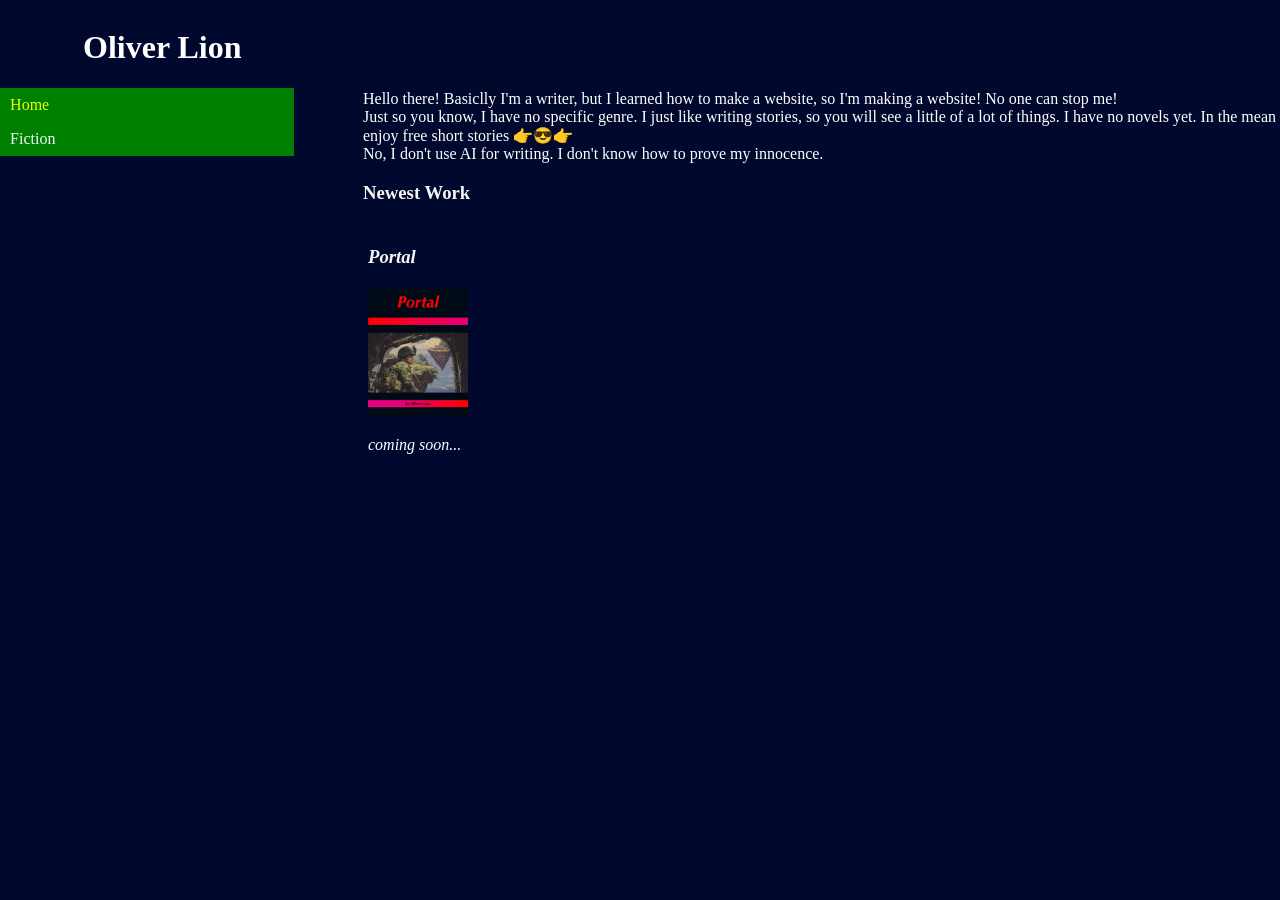
==== index.html @ 4d0762e3 "Update index.html Trying to fix the icon issue on header; trying to remove a phrase form a different" ====
<!DOCTYPE html>
<html lang="en">
<head>
  <meta charset="UTF-8">
  <link rel="icon" type="image/svg" href="Ol2.svg">
  <link rel="stylesheet" href="ol.css">
  <meta name="viewport" content="width=device-width, initial-scale=1.0">
  <title>Home</title>
  <!--FONTS-->
</head>

<header>
  <div class="header">
  <img src = "OL2.svg" width="65" alt="">
    <h1>Oliver Lion</h1>
  </div>
</header>


<!--MENU (make it a side bar?)-->
<div>
<ul class="left">
  <li><a href="index.html" class="active">Home</a></li>
  <li><a href="fiction.html">Fiction</a></li>
</ul>
</div>
<div class="paragraph">
<!--INTRO-->
<p>Hello there! Basiclly I'm a writer, but I learned how to make a website, so I'm making a website! No one can stop me!
<br>
Just so you know, I have no specific genre. I just like writing stories, so you will see a little of a lot of things. I have no novels yet. In the mean time, <br> enjoy free short stories  &#128073;&#128526;&#128073;
<br>
No, I don't use AI for writing. I don't know how to prove my innocence.
</p>

<!--STORIES-->
<h3>Newest Work</h3>
<div class="stories-home">
<div class="first">
<h3><i>Portal</i></h3>
<img src = "Portal Cover 3-page001.png" width="100" alt="Temporary image for the story Portal"> <p><i>coming soon...</i></p>
</div>
<div>
<h3><i></i></h3>
<img src = "" width="100" alt=""><p><i></i></p>
</div>
<div>
<h3><i></i></h3>
<img src = "" width="100" alt=""> <p><i></i></p>
</div>
</div>
<!--
<a href="Portal.pdf" download="Portal.pdf" class="story-button">Portal (download)</a>
<br>
<a href="Portal.pdf" class="story-button">Portal</a>
-->
---- ol.css ----
body{
  background-color: rgb(0,8,46);
}

p{
  color:white;
}

h1{
   color: white;
  }
h3{
  color:whitesmoke;
}

a{
  color: lightgreen;
  text-decoration: none;
}

.story-button{
  background:green;
  height: 20px;
  width: 65px;
  padding: 15px 32px;
  border:none;
  text-align: center;
  text-decoration: none;
  color: whitesmoke;
  display: inline-block;
  font-size: 12px;
  cursor: pointer;
}
.story-button:hover {
  background-color:red;
  color:yellow;
}

.header{
  display: flex;
  justify-content: left;
  gap: 10px;
}
.side{
    float: left;
    margin-top: 0%;
    container: 0px;
    border: none;
    position: sticky;
}
.left{
    float: left;
    margin-top: 0%;
    margin-right: -50%;
    margin-left: -1.1%;
    container: 0px;
    border: none;
    position: sticky;
}
.paragraph{
    float: none;
    container: 0px;
    margin-top: -1.5%;
    margin-left: 350px;
    border: none;
    position: sticky;
    width: 1000px;
    border-radius: 0;
    border: none;
    padding: 5px;
}

.stories-home{
    float: none;
    container: 0px;
    margin-left: 0px;
    border: none;
    position: sticky;
    width: 1000px;
    border-radius: 0;
    border: none;
    padding: 5px;
}
.stories-home {
  display: flex;
  gap: 20px; /* Space between paragraphs */
}
/*MENU/NAVBAR*/
ul {
  list-style-type: none;
  margin: 0;
  padding: 0;
  background-color: green;
  width: 300px;
}
li a {
  display: block;
  color: whitesmoke;
  padding: 8px 16px;
  text-decoration: none;
}
li a:hover {
  background-color: red;
  color: yellow;
}
.active {
  background-color: green;
  color: rgb(234, 255, 0);
}
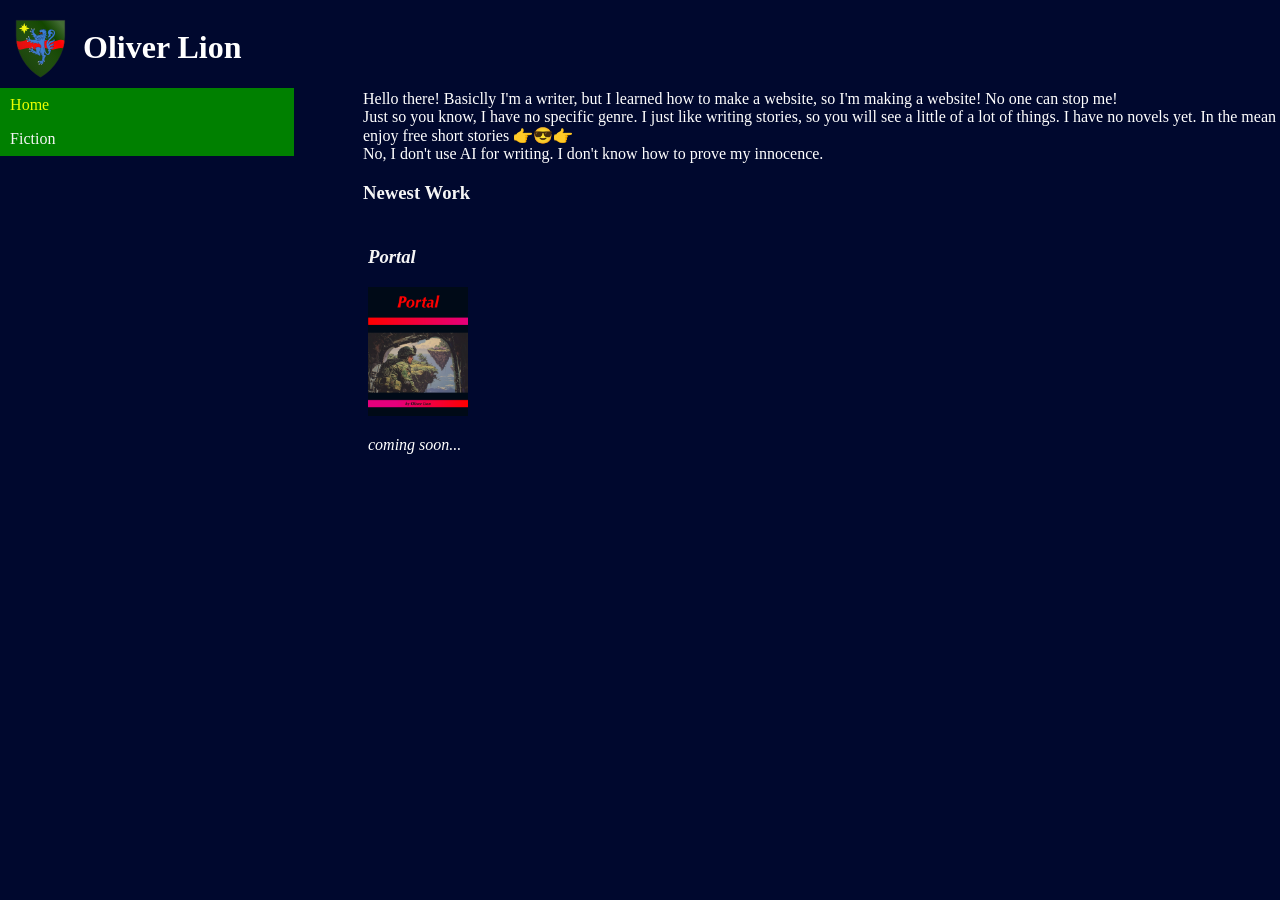
==== commit 76514787: "Update index.html corrected icon header" ====
--- a/index.html
+++ b/index.html
@@ -11,7 +11,7 @@
 
 <header>
   <div class="header">
-  <img src = "OL2.svg" width="65" alt="">
+  <img src = "Ol2.svg" width="65" alt="personal, & likely temporary icon">
     <h1>Oliver Lion</h1>
   </div>
 </header>
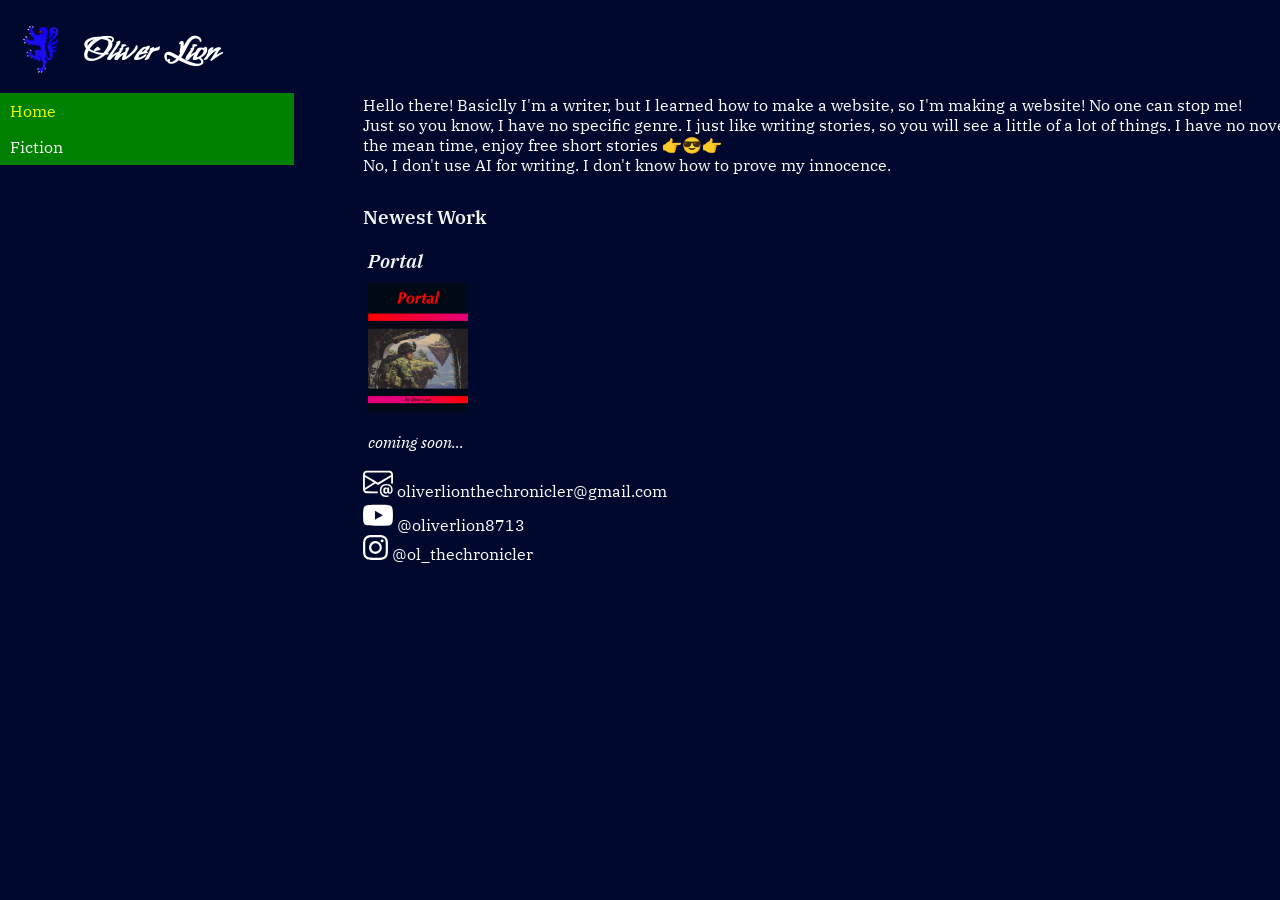
==== commit 2b4eccae: "Add files via upload" ====
--- a/index.html
+++ b/index.html
@@ -2,20 +2,27 @@
 <html lang="en">
 <head>
   <meta charset="UTF-8">
-  <link rel="icon" type="image/svg" href="Ol2.svg">
+  <link rel="icon" type="image/svg" href="lion2.png">
   <link rel="stylesheet" href="ol.css">
   <meta name="viewport" content="width=device-width, initial-scale=1.0">
   <title>Home</title>
-  <!--FONTS-->
+<!--FONTS-->
+<!--EmblemaOne-->
+<link rel="preconnect" href="https://fonts.googleapis.com">
+<link rel="preconnect" href="https://fonts.gstatic.com" crossorigin>
+<link href="https://fonts.googleapis.com/css2?family=My+Soul&display=swap" rel="stylesheet">
+<link rel="preconnect" href="https://fonts.googleapis.com">
+<link rel="preconnect" href="https://fonts.gstatic.com" crossorigin>
+<link href="https://fonts.googleapis.com/css2?family=IBM+Plex+Serif:ital,wght@0,100;0,200;0,300;0,400;0,500;0,600;0,700;1,100;1,200;1,300;1,400;1,500;1,600;1,700&display=swap" rel="stylesheet">
+
 </head>
 
 <header>
   <div class="header">
-  <img src = "Ol2.svg" width="65" alt="personal, & likely temporary icon">
+  <img src = "lion2.png" width="65">
     <h1>Oliver Lion</h1>
   </div>
 </header>
-
 
 <!--MENU (make it a side bar?)-->
 <div>
@@ -28,7 +35,7 @@
 <!--INTRO-->
 <p>Hello there! Basiclly I'm a writer, but I learned how to make a website, so I'm making a website! No one can stop me!
 <br>
-Just so you know, I have no specific genre. I just like writing stories, so you will see a little of a lot of things. I have no novels yet. In the mean time, <br> enjoy free short stories  &#128073;&#128526;&#128073;
+Just so you know, I have no specific genre. I just like writing stories, so you will see a little of a lot of things. I have no novels yet. In the mean time, enjoy free short stories  &#128073;&#128526;&#128073;
 <br>
 No, I don't use AI for writing. I don't know how to prove my innocence.
 </p>
@@ -36,21 +43,35 @@
 <!--STORIES-->
 <h3>Newest Work</h3>
 <div class="stories-home">
+
 <div class="first">
 <h3><i>Portal</i></h3>
-<img src = "Portal Cover 3-page001.png" width="100" alt="Temporary image for the story Portal"> <p><i>coming soon...</i></p>
+<a href="portal.html" class="cover-button">
+  <img src="Portal Cover 3-page001.png" width="100" alt="Temporary image for the story Portal">
+</a> <p><i>coming soon...</i></p>
 </div>
+
 <div>
 <h3><i></i></h3>
 <img src = "" width="100" alt=""><p><i></i></p>
 </div>
+
 <div>
 <h3><i></i></h3>
-<img src = "" width="100" alt=""> <p><i></i></p>
+<img src = "" width="100" alt=""><p><i></i></p>
 </div>
+
 </div>
+
+<img src="envelope-at.svg" width="30" alt="email address">
+<p style="display: inline;">oliverlionthechronicler@gmail.com</p>
+<br>
+<img src = "youtube.svg" width="30" alt="youtube channel">       <a href="https://www.youtube.com/@oliverlion8713" class="link">@oliverlion8713</a>
+<br>
+<img src = "instagram.svg" width="25" alt="instagram handle">     <a href="https://www.instagram.com/ol_thechronicler/?hl=en" class="link">@ol_thechronicler</a>
+
 <!--
 <a href="Portal.pdf" download="Portal.pdf" class="story-button">Portal (download)</a>
 <br>
 <a href="Portal.pdf" class="story-button">Portal</a>
--->
+-->
--- a/ol.css
+++ b/ol.css
@@ -4,6 +4,9 @@
 
 p{
   color:white;
+  font-family: "IBM Plex Serif", serif;
+  font-weight: 400;
+  font-style: normal;
 }
 
 h1{
@@ -11,6 +14,9 @@
   }
 h3{
   color:whitesmoke;
+  font-family: "IBM Plex Serif", serif;
+  font-weight: 600;
+  font-style: normal;
 }
 
 a{
@@ -106,4 +112,39 @@
 .active {
   background-color: green;
   color: rgb(234, 255, 0);
+}
+
+a{
+  text-decoration: none;
+  font-family: "IBM Plex Serif", serif;
+  color: white;
+}
+/* Add space ABOVE "Newest Work" */
+h3 {
+  margin-top: 30px;   /* adjust as needed */
+  margin-bottom: 10px;
+}
+
+/* Specifically tighten the gap between "Newest Work" and "Portal" */
+.stories-home h3 {
+  margin-top: 5px;
+}
+
+/* Optional: reduce space from paragraph above */
+p {
+  margin-bottom: 10px;
+}
+/*ICONS*/
+/*FONTS*/
+.header{
+  font-family: "My Soul", cursive;
+  font-weight: 400;
+  font-style: normal;
+}
+/*BUTTONS*/
+.cover-button{
+  background: none;
+  border: none;
+  padding: 0;
+  cursor: pointer;
 }
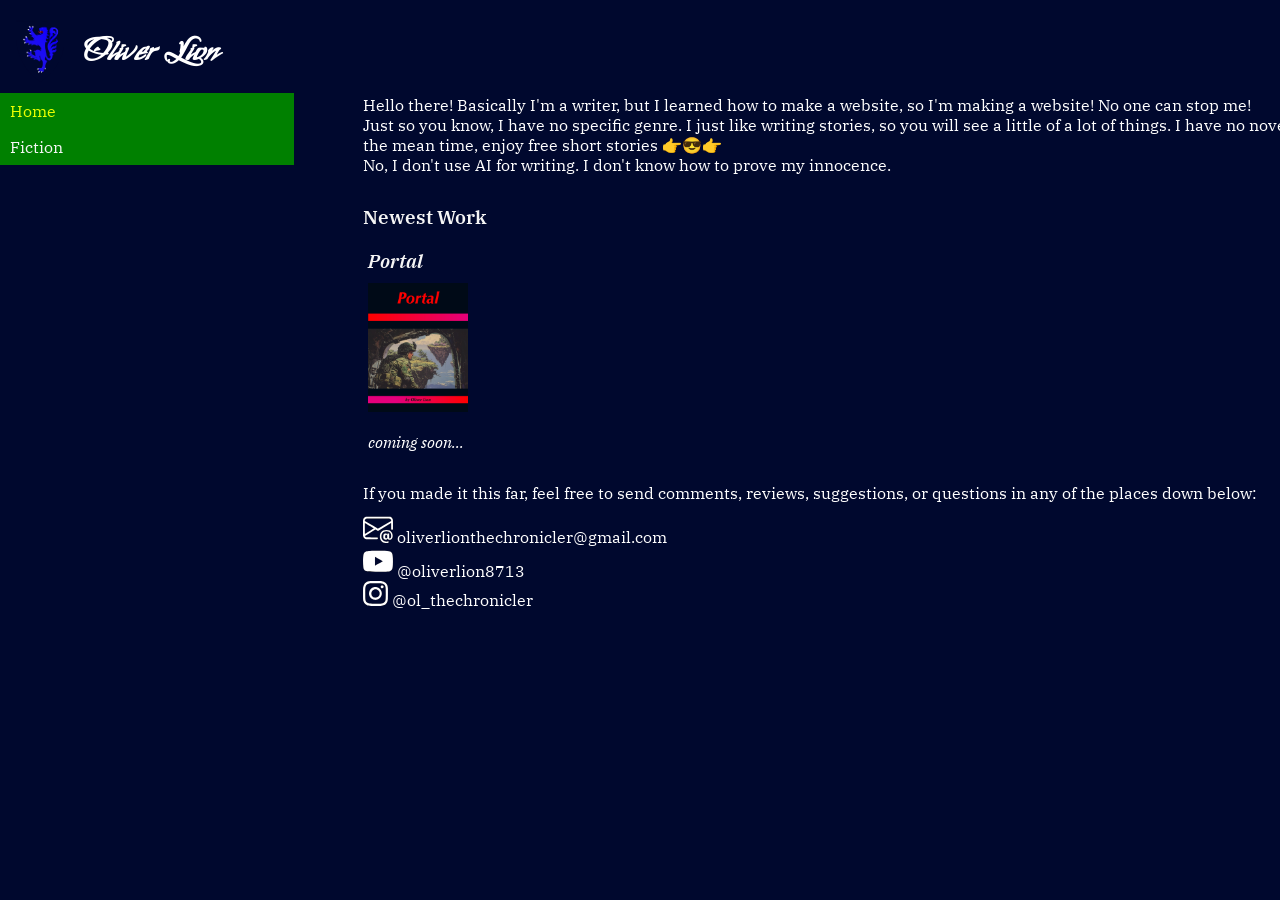
==== commit 446901d9: "Update index.html Added call to actions (reviews, suggestions, etc) & corrected spelling." ====
--- a/index.html
+++ b/index.html
@@ -33,7 +33,7 @@
 </div>
 <div class="paragraph">
 <!--INTRO-->
-<p>Hello there! Basiclly I'm a writer, but I learned how to make a website, so I'm making a website! No one can stop me!
+<p>Hello there! Basically I'm a writer, but I learned how to make a website, so I'm making a website! No one can stop me!
 <br>
 Just so you know, I have no specific genre. I just like writing stories, so you will see a little of a lot of things. I have no novels yet. In the mean time, enjoy free short stories  &#128073;&#128526;&#128073;
 <br>
@@ -46,7 +46,7 @@
 
 <div class="first">
 <h3><i>Portal</i></h3>
-<a href="portal.html" class="cover-button">
+<a href="wip.html" class="cover-button">
   <img src="Portal Cover 3-page001.png" width="100" alt="Temporary image for the story Portal">
 </a> <p><i>coming soon...</i></p>
 </div>
@@ -63,6 +63,8 @@
 
 </div>
 
+<p>If you made it this far, feel free to send comments, reviews, suggestions, or questions in any of the places down below: </p>
+
 <img src="envelope-at.svg" width="30" alt="email address">
 <p style="display: inline;">oliverlionthechronicler@gmail.com</p>
 <br>
@@ -74,4 +76,4 @@
 <a href="Portal.pdf" download="Portal.pdf" class="story-button">Portal (download)</a>
 <br>
 <a href="Portal.pdf" class="story-button">Portal</a>
--->+-->
--- a/ol.css
+++ b/ol.css
@@ -147,4 +147,14 @@
   border: none;
   padding: 0;
   cursor: pointer;
-}+}
+
+.wip{
+  height: 100vh; /* Full viewport height */
+  width: 100%;
+  display: flex;
+  justify-content: center; /* Horizontal centering */
+  align-items: center;     /* Vertical centering */
+  text-align: center;      /* Ensures text inside is centered */
+  font-family: "IBM Plex Serif", serif;
+}
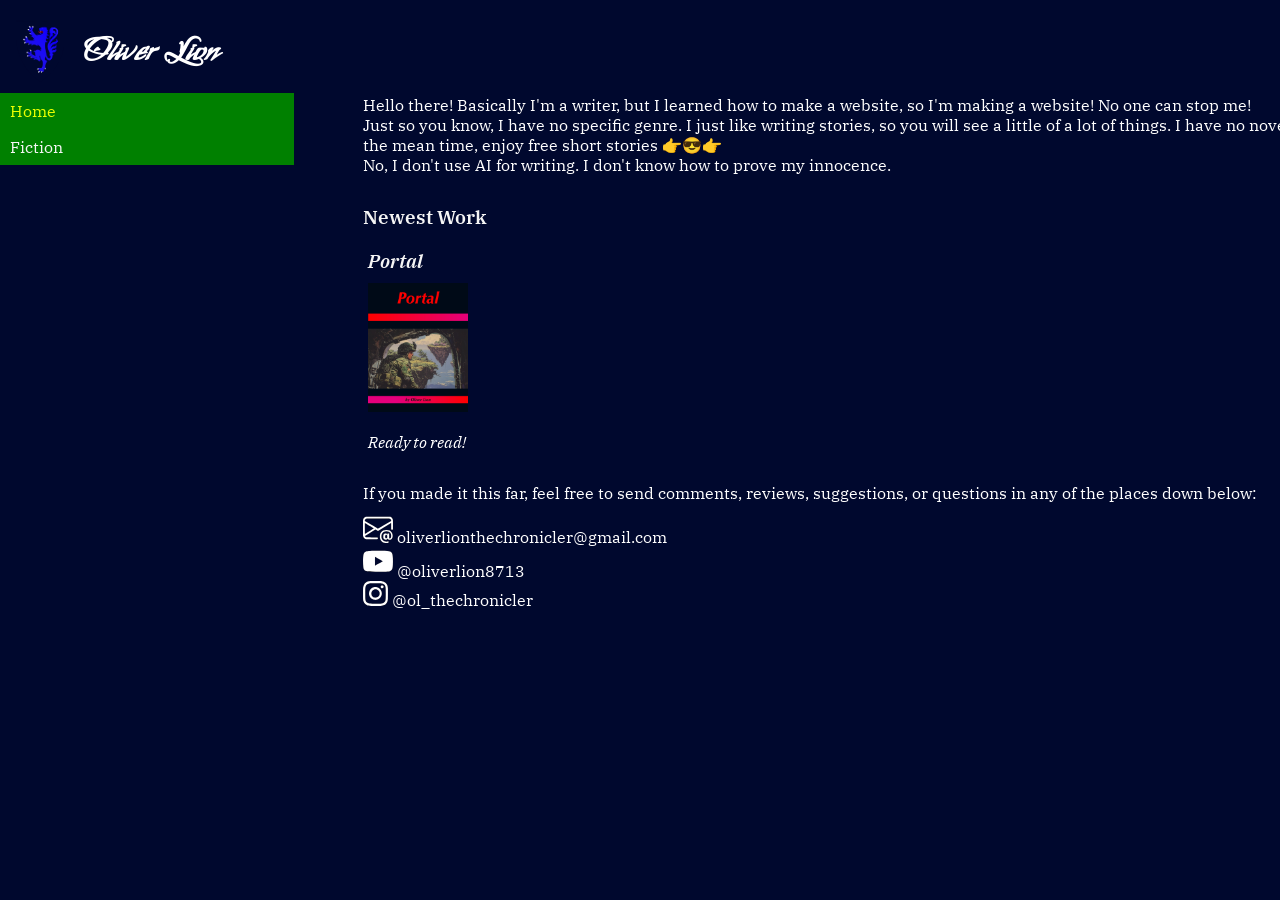
==== commit 21b240f2: "Update index.html" ====
--- a/index.html
+++ b/index.html
@@ -46,9 +46,9 @@
 
 <div class="first">
 <h3><i>Portal</i></h3>
-<a href="wip.html" class="cover-button">
+<a href="portal.html" class="cover-button">
   <img src="Portal Cover 3-page001.png" width="100" alt="Temporary image for the story Portal">
-</a> <p><i>coming soon...</i></p>
+</a> <p><i>Ready to read!</i></p>
 </div>
 
 <div>
@@ -72,6 +72,23 @@
 <br>
 <img src = "instagram.svg" width="25" alt="instagram handle">     <a href="https://www.instagram.com/ol_thechronicler/?hl=en" class="link">@ol_thechronicler</a>
 
+<!--COMMENTS/DISCUSSION-->
+<script src="https://giscus.app/client.js"
+        data-repo="OliverLionTheChronicler/Lion-s-Works"
+        data-repo-id="R_kgDOR8uXxQ"
+        data-category="[ENTER CATEGORY NAME HERE]"
+        data-category-id="[ENTER CATEGORY ID HERE]"
+        data-mapping="pathname"
+        data-strict="0"
+        data-reactions-enabled="1"
+        data-emit-metadata="0"
+        data-input-position="bottom"
+        data-theme="preferred_color_scheme"
+        data-lang="en"
+        crossorigin="anonymous"
+        async>
+</script>
+  
 <!--
 <a href="Portal.pdf" download="Portal.pdf" class="story-button">Portal (download)</a>
 <br>
--- a/ol.css
+++ b/ol.css
@@ -11,7 +11,8 @@
 
 h1{
    color: white;
-  }
+}
+
 h3{
   color:whitesmoke;
   font-family: "IBM Plex Serif", serif;
@@ -92,6 +93,11 @@
   gap: 20px; /* Space between paragraphs */
 }
 /*MENU/NAVBAR*/
+
+.sidebar {
+  width: 300px;
+  background-color: green;
+}
 ul {
   list-style-type: none;
   margin: 0;
@@ -119,6 +125,18 @@
   font-family: "IBM Plex Serif", serif;
   color: white;
 }
+
+.active {
+  background-color: green;
+  color: rgb(234, 255, 0);
+}
+
+/* main content area */
+.content {
+  flex: 1;
+  margin-left: 10px;
+}
+
 /* Add space ABOVE "Newest Work" */
 h3 {
   margin-top: 30px;   /* adjust as needed */
@@ -148,7 +166,6 @@
   padding: 0;
   cursor: pointer;
 }
-
 .wip{
   height: 100vh; /* Full viewport height */
   width: 100%;
@@ -158,3 +175,19 @@
   text-align: center;      /* Ensures text inside is centered */
   font-family: "IBM Plex Serif", serif;
 }
+
+.pdf{
+  display: flex;
+  margin-left: 10px;
+}
+
+/*PDFs*/
+.layout {
+  display: flex;
+  align-items: flex-start;
+}
+/*TEMP/TEST*/
+  align-items: center;     /* Vertical centering */
+  text-align: center;      /* Ensures text inside is centered */
+  font-family: "IBM Plex Serif", serif;
+}
